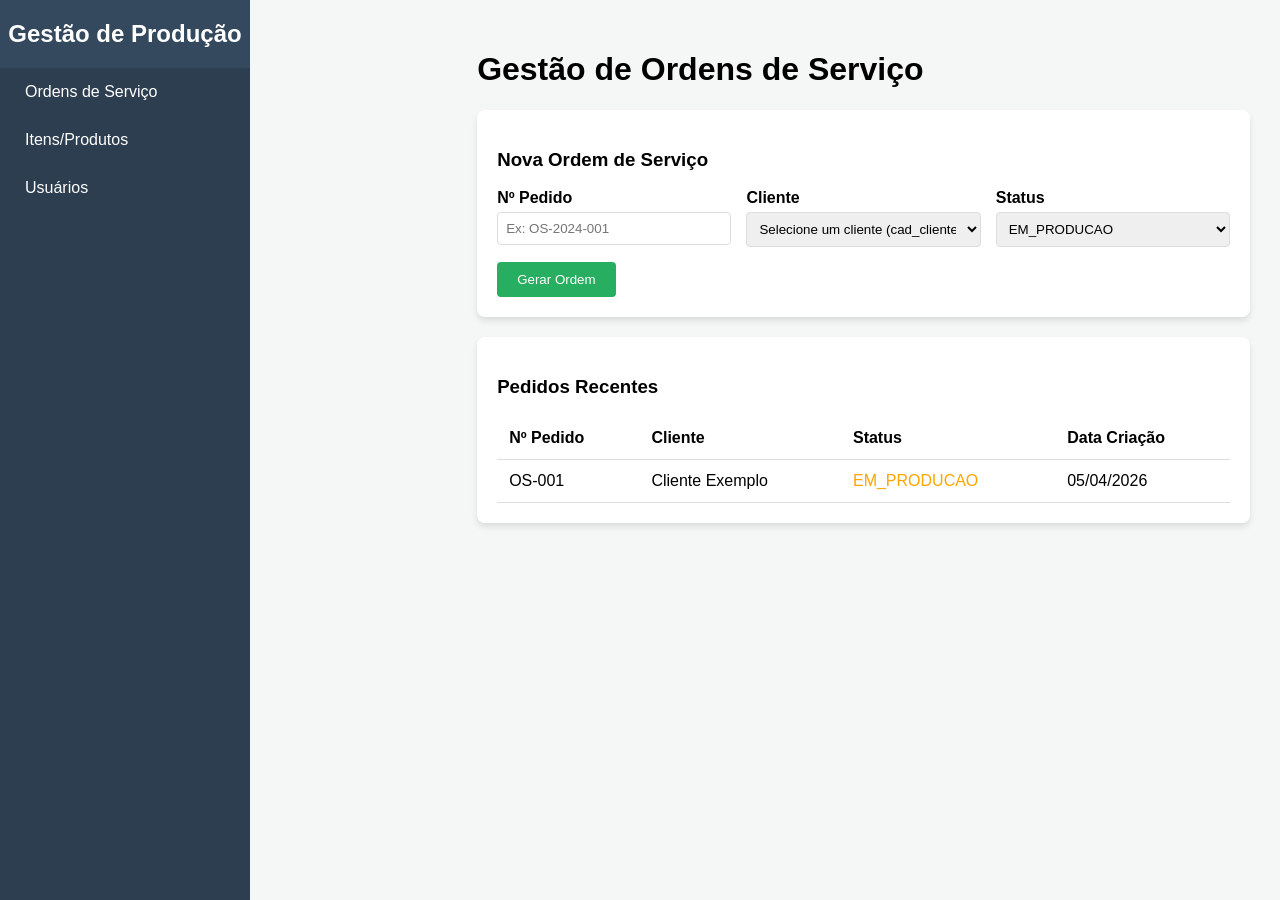
==== dashboard.html @ 056cb7cb "ajustes no dashboard e login para apresentação" ====
<!DOCTYPE html>
<html lang="pt-br">
<head>
    <meta charset="UTF-8">
    <title>Sistema OS - Dashboard</title>
    <link rel="stylesheet" href="style.css">
</head>
<body>

    <div class="topo">
        <span>Dashboard</span>

        <div>
            <span id="nomeUsuario"></span>
            <button onclick="logout()" class="btn-logout">
                Sair
            </button>
        </div>
    </div>

    <div class="sidebar">
        <h2>Gestão de Produção</h2>
        <nav>
            <a href="dashboard.html">Ordens de Serviço</a>
            <a href="itens.html">Itens/Produtos</a>
            <a href="usuarios.html">Usuários</a>
        </nav>
    </div>

    <div class="main-content">
        <h1>Gestão de Ordens de Serviço</h1>
        
        <div class="card">
            <h3>Nova Ordem de Serviço</h3>
            <form>
                <div style="display: grid; grid-template-columns: 1fr 1fr 1fr; gap: 15px;">
                    <div class="form-group">
                        <label>Nº Pedido</label>
                        <input type="text" placeholder="Ex: OS-2024-001">
                    </div>
                    <div class="form-group">
                        <label>Cliente</label>
                        <select>
                            <option>Selecione um cliente (cad_clientes)</option>
                        </select>
                    </div>
                    <div class="form-group">
                        <label>Status</label>
                        <select>
                            <option>EM_PRODUCAO</option>
                            <option>FINALIZADA</option>
                            <option>NF_EMITIDA</option>
                            <option>ENTREGUE</option>
                        </select>
                    </div>
                </div>
                <button type="submit">Gerar Ordem</button>
            </form>
        </div>

        <div class="card">
            <h3>Pedidos Recentes</h3>
            <table>
                <thead>
                    <tr>
                        <th>Nº Pedido</th>
                        <th>Cliente</th>
                        <th>Status</th>
                        <th>Data Criação</th>
                    </tr>
                </thead>
                <tbody>
                    <tr>
                        <td>OS-001</td>
                        <td>Cliente Exemplo</td>
                        <td><span style="color: orange;">EM_PRODUCAO</span></td>
                        <td>05/04/2026</td>
                    </tr>
                </tbody>
            </table>
        </div>
    </div>

    <script>
    function logout() {
        localStorage.removeItem("usuario");
        window.location.href = "index.html";
    }

    // garante que o HTML já carregou
    window.onload = function () {
        const usuario = localStorage.getItem("usuario") || "Usuário";
        document.getElementById("nomeUsuario").innerText = usuario;
    }
    </script>

</body>
</html>
---- style.css ----
:root {
    --primary: #2c3e50;
    --secondary: #34495e;
    --accent: #3498db;
    --success: #27ae60;
    --text: #ecf0f1;
    --bg: #f4f7f6;
}

body {
    font-family: 'Segoe UI', Tahoma, Geneva, Verdana, sans-serif;
    margin: 0;
    display: flex;
    background-color: var(--bg);
}

/* Sidebar */
.sidebar {
    width: 250px;
    height: 100vh;
    background: var(--primary);
    color: white;
    position: fixed;
}

.sidebar h2 {
    text-align: center;
    padding: 20px 0;
    background: var(--secondary);
    margin: 0;
}

.sidebar nav a {
    display: block;
    color: white;
    padding: 15px 25px;
    text-decoration: none;
    transition: 0.3s;
}

.sidebar nav a:hover {
    background: var(--accent);
}

/* Main Content */
.main-content {
    margin-left: 250px;
    padding: 30px;
    width: calc(100% - 250px);
}

.card {
    background: white;
    padding: 20px;
    border-radius: 8px;
    box-shadow: 0 4px 6px rgba(0,0,0,0.1);
    margin-bottom: 20px;
}

/* Forms */
.form-group {
    margin-bottom: 15px;
}

label {
    display: block;
    margin-bottom: 5px;
    font-weight: bold;
}

input, select, textarea {
    width: 100%;
    padding: 8px;
    border: 1px solid #ddd;
    border-radius: 4px;
    box-sizing: border-box;
}

button {
    background: var(--success);
    color: white;
    border: none;
    padding: 10px 20px;
    border-radius: 4px;
    cursor: pointer;
}

button:hover {
    opacity: 0.9;
}

/* Table */
table {
    width: 100%;
    border-collapse: collapse;
}

th, td {
    text-align: left;
    padding: 12px;
    border-bottom: 1px solid #ddd;
}

.btn-logout {
  background: #e74c3c;
  border: none;
  padding: 8px 15px;
  color: white;
  border-radius: 5px;
  cursor: pointer;
}

.btn-logout:hover {
  background: #c0392b;
}

.topo {
  display: flex;
  justify-content: space-between;
  align-items: center;
}

.topo div {
  display: flex;
  align-items: center;
  gap: 10px;
}

.btn-logout {
  background: #e74c3c;
  border: none;
  padding: 8px 15px;
  color: white;
  border-radius: 5px;
  cursor: pointer;
}

.btn-logout:hover {
  background: #c0392b;
}
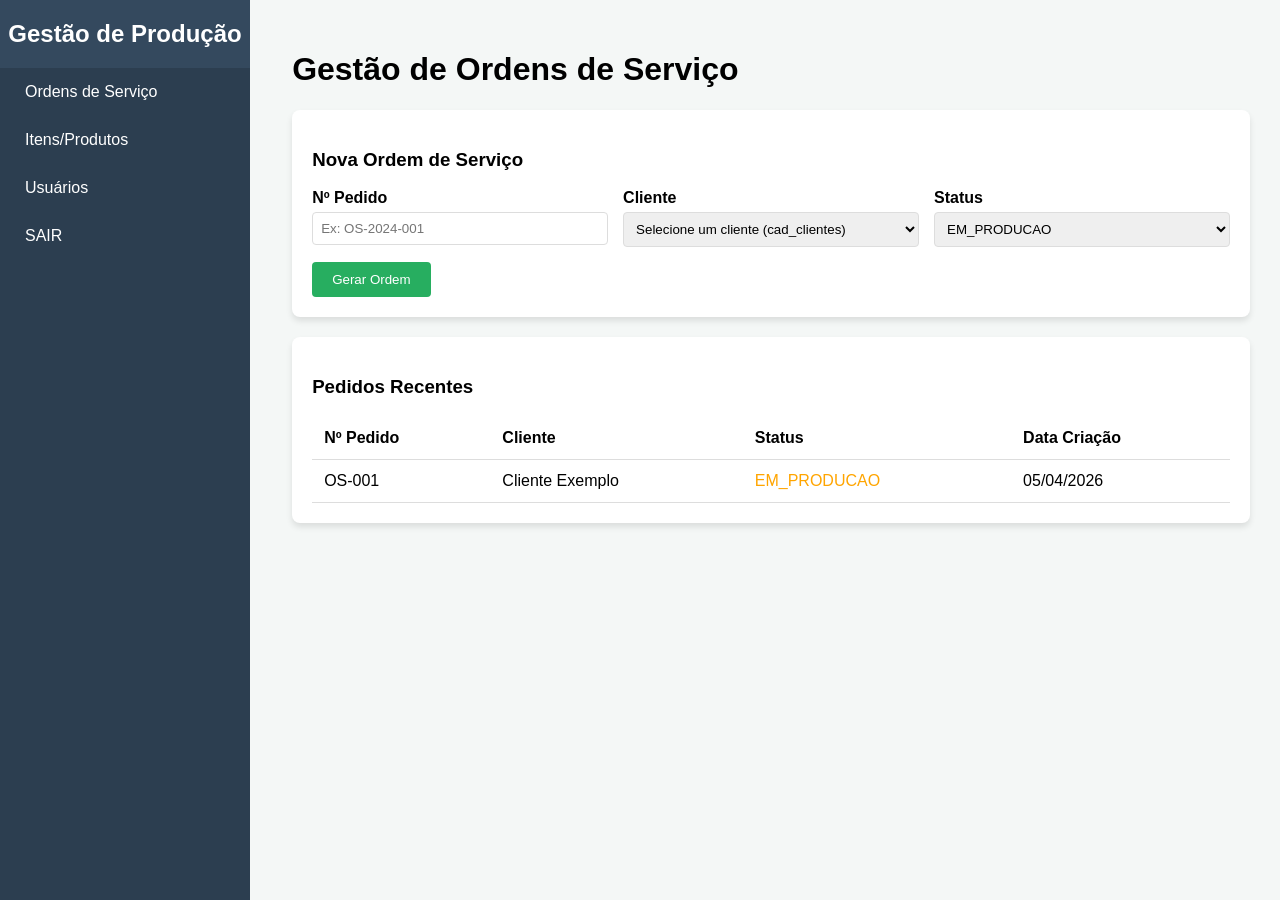
==== commit 1ac3a1fc: "adicionando o botão sair, e alinhando a ordem de serviço" ====
--- a/dashboard.html
+++ b/dashboard.html
@@ -24,10 +24,11 @@
             <a href="dashboard.html">Ordens de Serviço</a>
             <a href="itens.html">Itens/Produtos</a>
             <a href="usuarios.html">Usuários</a>
+            <a href="index.html">SAIR</a>
         </nav>
     </div>
 
-    <div class="main-content">
+    <div class="main-content2">
         <h1>Gestão de Ordens de Serviço</h1>
         
         <div class="card">
--- a/style.css
+++ b/style.css
@@ -45,6 +45,12 @@
 /* Main Content */
 .main-content {
     margin-left: 250px;
+    padding: 30px;
+    width: calc(100% - 250px);
+}
+
+.main-content2 {
+    margin-left: 65px;
     padding: 30px;
     width: calc(100% - 250px);
 }
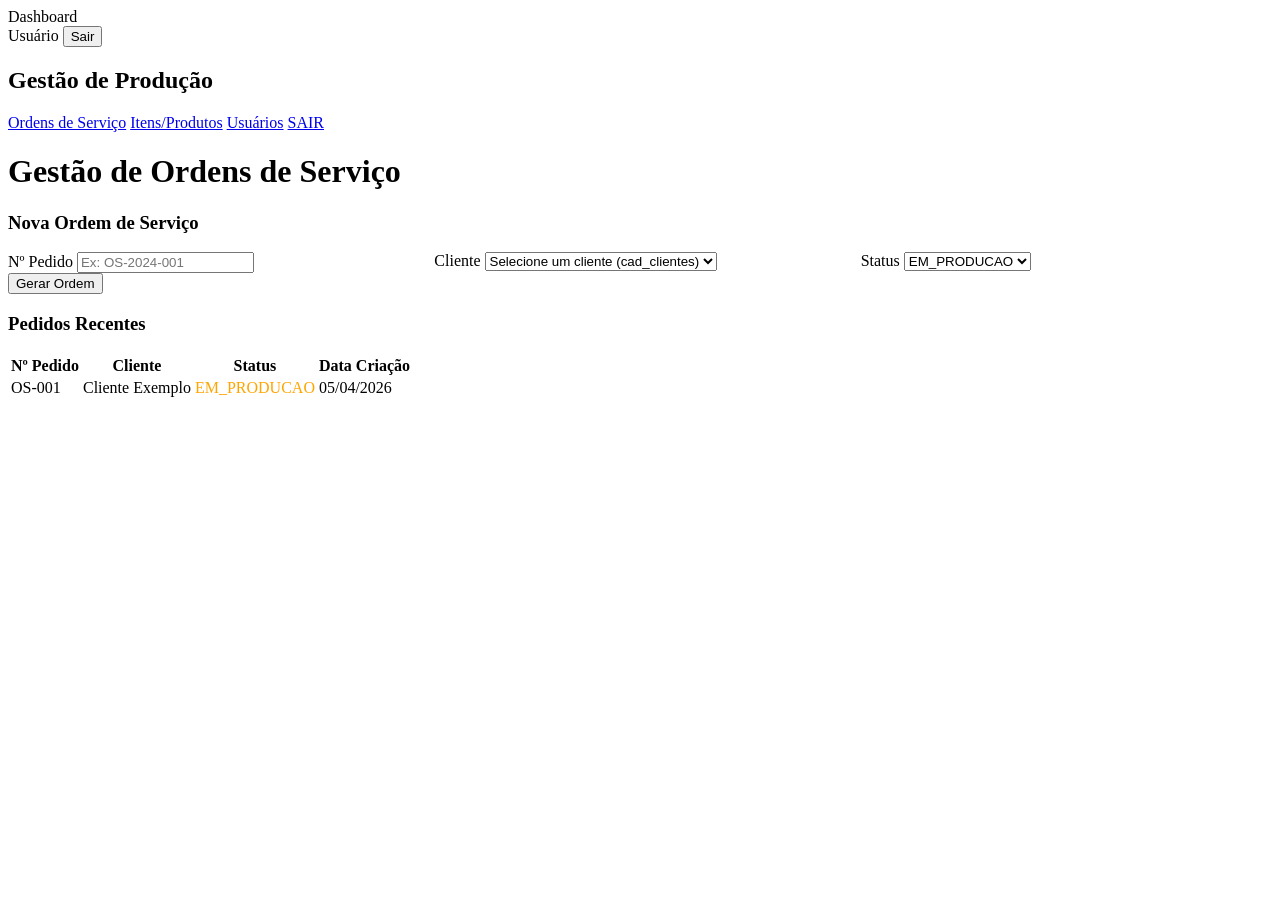
==== commit bd4390ea: "Integra frontend com backend usando Django" ====
--- a/dashboard.html
+++ b/dashboard.html
@@ -3,7 +3,7 @@
 <head>
     <meta charset="UTF-8">
     <title>Sistema OS - Dashboard</title>
-    <link rel="stylesheet" href="style.css">
+    <link rel="stylesheet" href="/static/style.css">
 </head>
 <body>
 
@@ -21,10 +21,10 @@
     <div class="sidebar">
         <h2>Gestão de Produção</h2>
         <nav>
-            <a href="dashboard.html">Ordens de Serviço</a>
-            <a href="itens.html">Itens/Produtos</a>
-            <a href="usuarios.html">Usuários</a>
-            <a href="index.html">SAIR</a>
+            <a href="/dashboard/">Ordens de Serviço</a>
+            <a href="/itens/">Itens/Produtos</a>
+            <a href="/usuarios/">Usuários</a>
+            <a href="/">SAIR</a>
         </nav>
     </div>
 
@@ -85,7 +85,7 @@
     <script>
     function logout() {
         localStorage.removeItem("usuario");
-        window.location.href = "index.html";
+        window.location.href = "/";
     }
 
     // garante que o HTML já carregou
